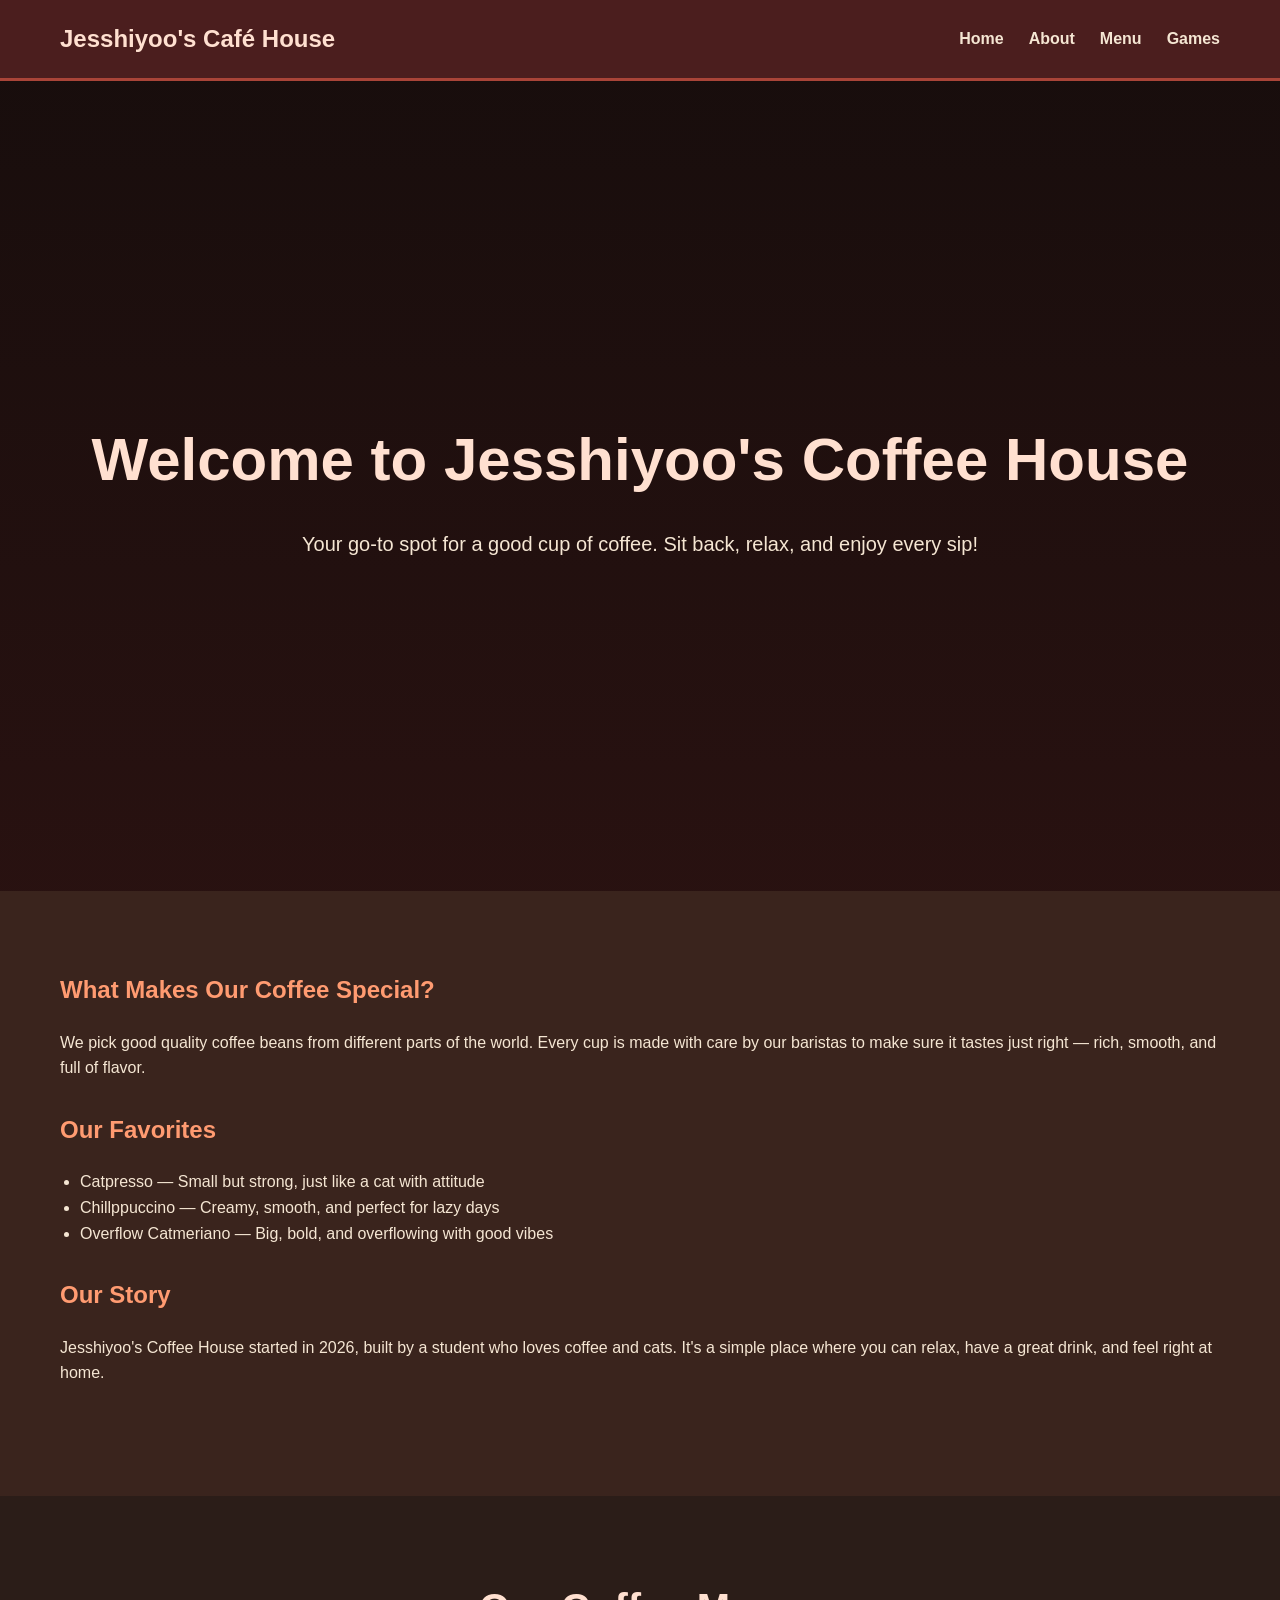
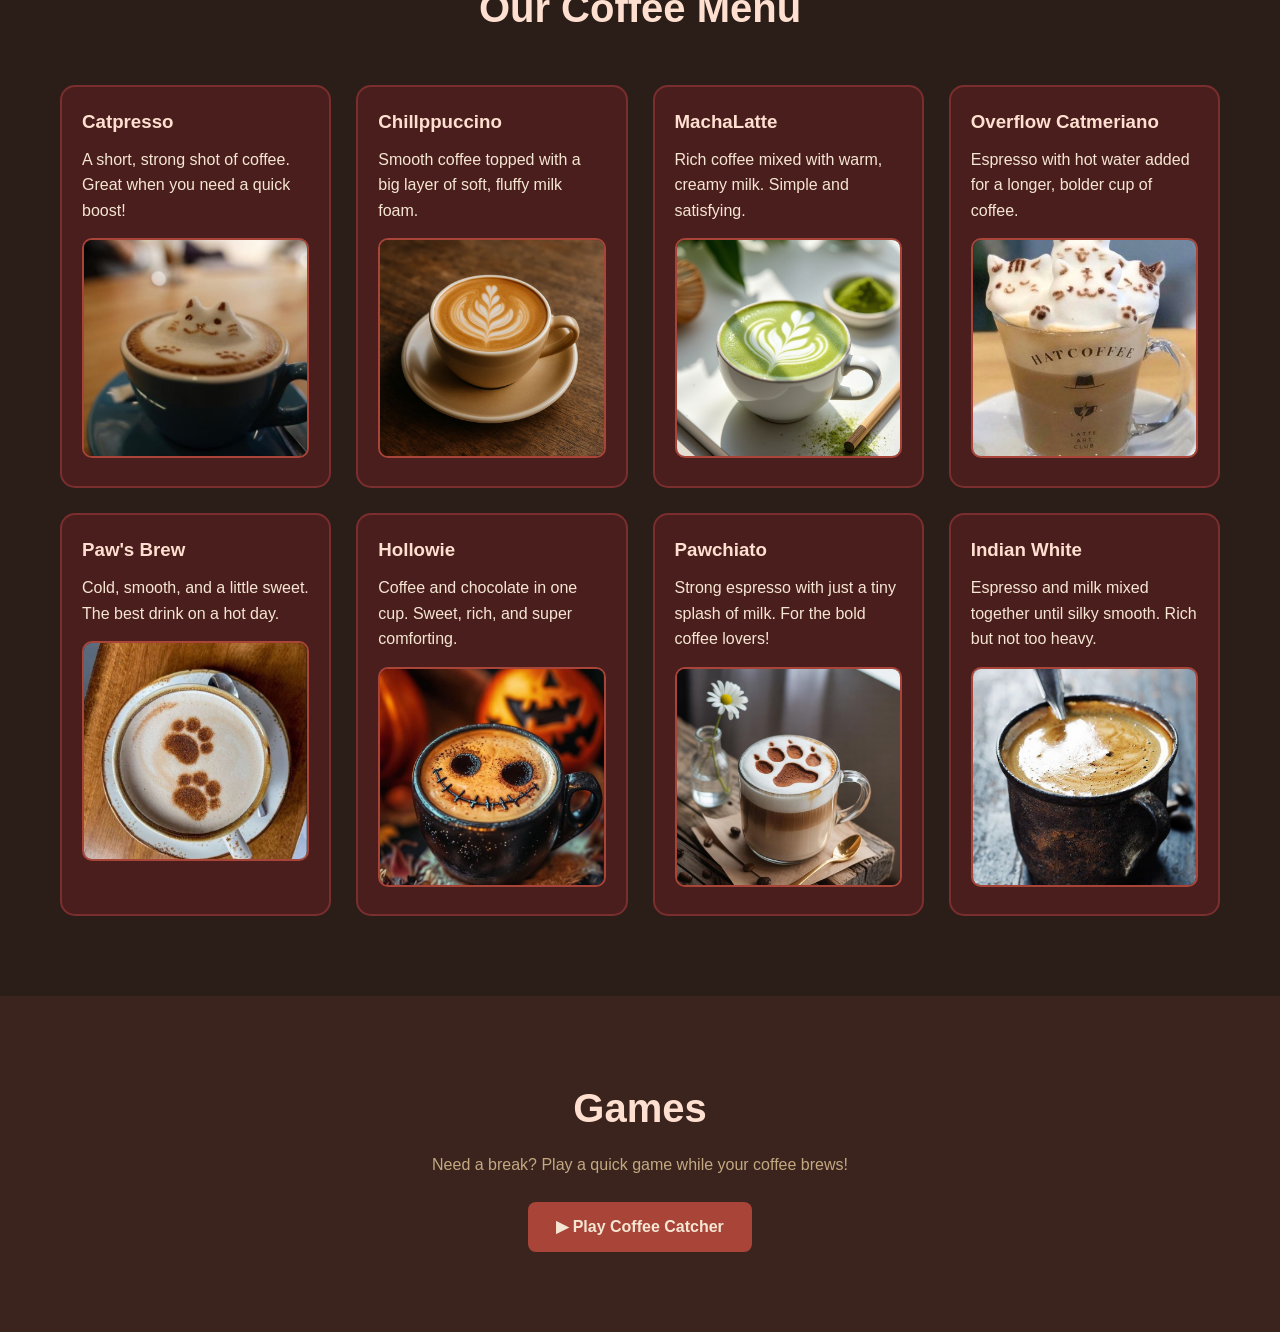
==== index.html @ 8c5a9079 "Add files via upload" ====
<!DOCTYPE html>
<html lang="en">
<head>
    <meta charset="UTF-8">
    <meta name="viewport" content="width=device-width, initial-scale=1.0">
    <title>Jesshiyoo's Cafe House</title>
    <link rel="stylesheet" href="style.css">
</head>
<body>
    <!------------------Navigation------------------>
    <nav>
        <h2>Jesshiyoo's Café House</h2>
        <ul>
            <li><a href="#home">Home</a></li>
            <li><a href="#about">About</a></li>
            <li><a href="#menu">Menu</a></li>
            <li><a href="#games">Games</a></li>
        </ul>
    </nav>
    <!-----------------Welcome------------------>
    <section id="home">
        <h1>Welcome to Jesshiyoo's Coffee House</h1>
        <p>Your go-to spot for a good cup of coffee. Sit back, relax, and enjoy every sip!</p>
    </section>
    <!------------------Standout------------------>
    <section id="about">
        <h2>What Makes Our Coffee Special?</h2>
        <p>
            We pick good quality coffee beans from different parts of the world. 
            Every cup is made with care by our baristas to make sure it tastes just right — 
            rich, smooth, and full of flavor.
        </p>
        <h2>Our Favorites</h2>
        <ul>
            <li>Catpresso — Small but strong, just like a cat with attitude</li>
            <li>Chillppuccino — Creamy, smooth, and perfect for lazy days</li>
            <li>Overflow Catmeriano — Big, bold, and overflowing with good vibes</li>
        </ul>
        <h2>Our Story</h2>
        <p>
            Jesshiyoo's Coffee House started in 2026, built by a student who loves coffee and cats. 
            It's a simple place where you can relax, have a great drink, and feel right at home.
        </p>
    </section>
    <!------------------Menu------------------>
    <section id="menu">
        <h2>Our Coffee Menu</h2>
        <div>
            <h3>Catpresso</h3>
            <p>A short, strong shot of coffee. Great when you need a quick boost!</p>
            <img src="img/1.jpg" alt="espresso">
        </div>
        <div>
            <h3>Chillppuccino</h3>
            <p>Smooth coffee topped with a big layer of soft, fluffy milk foam.</p>
            <img src="img/2.jpg" alt="cappuccino">
        </div>
        <div>
            <h3>MachaLatte</h3>
            <p>Rich coffee mixed with warm, creamy milk. Simple and satisfying.</p>
            <img src="img/3.jpg" alt="latte">
        </div>
        <div>
            <h3>Overflow Catmeriano</h3>
            <p>Espresso with hot water added for a longer, bolder cup of coffee.</p>
            <img src="img/4.jpg" alt="americano">
        </div>
        <div>
            <h3>Paw's Brew</h3>
            <p>Cold, smooth, and a little sweet. The best drink on a hot day.</p>
            <img src="img/5.jpg" alt="cold-brew">
        </div>
        <div>
            <h3>Hollowie</h3>
            <p>Coffee and chocolate in one cup. Sweet, rich, and super comforting.</p>
            <img src="img/6.jpg" alt="mocha">
        </div>
        <div>
            <h3>Pawchiato</h3>
            <p>Strong espresso with just a tiny splash of milk. For the bold coffee lovers!</p>
            <img src="img/7.jpg" alt="macchiato">
        </div>
        <div>
            <h3>Indian White</h3>
            <p>Espresso and milk mixed together until silky smooth. Rich but not too heavy.</p>
            <img src="img/8.jpg" alt="flat-white">
        </div>
    </section>
    <!------------------Games------------------>
    <section id="games">
        <h2>Games</h2>
        <p>Need a break? Play a quick game while your coffee brews!</p>
        <a href="game.html" class="play-btn">▶ Play Coffee Catcher</a>
    </section>
</body>
</html>
---- style.css ----
/* RESET */
*{
    margin: 0;
    padding: 0;
    box-sizing: border-box;
}
/* BODY */
body{
    font-family: Arial, sans-serif;
    background-color: #2b1d18;
    color: #f5e6d3;
    line-height: 1.6;
}
/* NAVIGATION */
nav{
    background-color: #4b1e1e;
    display: flex;
    justify-content: space-between;
    align-items: center;
    padding: 20px 60px;
    position: sticky;
    top: 0;
    z-index: 1000;
    border-bottom: 3px solid #a94438;
}
nav h2{
    color: #ffe0d0;
}
nav ul{
    display: flex;
    list-style: none;
    gap: 25px;
}
nav a{
    text-decoration: none;
    color: #f5e6d3;
    transition: 0.3s;
    font-weight: bold;
}
nav a:hover{
    color: #ffe0d0;
}
/* SECTIONS */
section{
    padding: 80px 60px;
}
/* HERO SECTION */
#home{
    height: 90vh;
    display: flex;
    flex-direction: column;
    justify-content: center;
    align-items: center;
    text-align: center;
    background:
    linear-gradient(
        rgba(20, 10, 10, 0.82),
        rgba(40, 15, 15, 0.82)
    ),
    url("img/10.jpg");
    background-size: cover;
    background-position: center;
    background-repeat: no-repeat;
}
#home h1{
    font-size: 60px;
    margin-bottom: 20px;
    color: #ffe0d0;
}
#home p{
    font-size: 20px;
    max-width: 700px;
}
/* ABOUT SECTION */
#about{
    background-color: #3a241d;
}
#about h2{
    margin-bottom: 20px;
    color: #ff9b71;
}
#about p{
    margin-bottom: 30px;
}
#about ul{
    margin-bottom: 30px;
    margin-left: 20px;
}
/* MENU SECTION */
#menu{
    background-color: #2b1d18;
    display: grid;
    grid-template-columns: repeat(auto-fit, minmax(250px, 1fr));
    gap: 25px;
}
#menu h2{
    grid-column: 1 / -1;
    text-align: center;
    margin-bottom: 20px;
    color: #ffe0d0;
    font-size: 40px;
}
/* MENU CARD */
#menu div{
    background-color: #4b1e1e;
    padding: 20px;
    border-radius: 15px;
    transition: 0.3s;
    border: 2px solid #7a2e2e;
}
#menu div:hover{
    transform: translateY(-5px);
    background-color: #5f2727;
}
#menu h3{
    color: #ffe0d0;
    margin-bottom: 10px;
}
#menu p{
    margin-bottom: 15px;
}
/* MENU IMAGES */
#menu img{
    width: 100%;
    height: 220px;
    object-fit: cover;
    border-radius: 10px;
    border: 2px solid #a94438;
}
/* GAME SECTION */
#games{
    background-color: #3a241d;
    text-align: center;
    display: flex;
    flex-direction: column;
    align-items: center;
}
#games h2{
    color: #ffe0d0;
    font-size: 40px;
    margin-bottom: 12px;
}
#games p{
    color: #c4a882;
    margin-bottom: 24px;
}
/* PLAY BUTTON */
.play-btn{
    display: inline-block;
    padding: 12px 28px;
    background: #a94438;
    color: #f5e6d3;
    text-decoration: none;
    font-weight: bold;
    font-size: 16px;
    border-radius: 8px;
    transition: background 0.3s, transform 0.2s;
}
.play-btn:hover{
    background: #5f2727;
    transform: translateY(-2px);
}
/* RESPONSIVE */
@media(max-width: 768px){
    nav{
        flex-direction: column;
        gap: 15px;
        padding: 20px;
    }
    nav ul{
        flex-direction: column;
        text-align: center;
    }
    #home h1{
        font-size: 40px;
    }
    #home p{
        font-size: 18px;
    }
    section{
        padding: 60px 20px;
    }
}
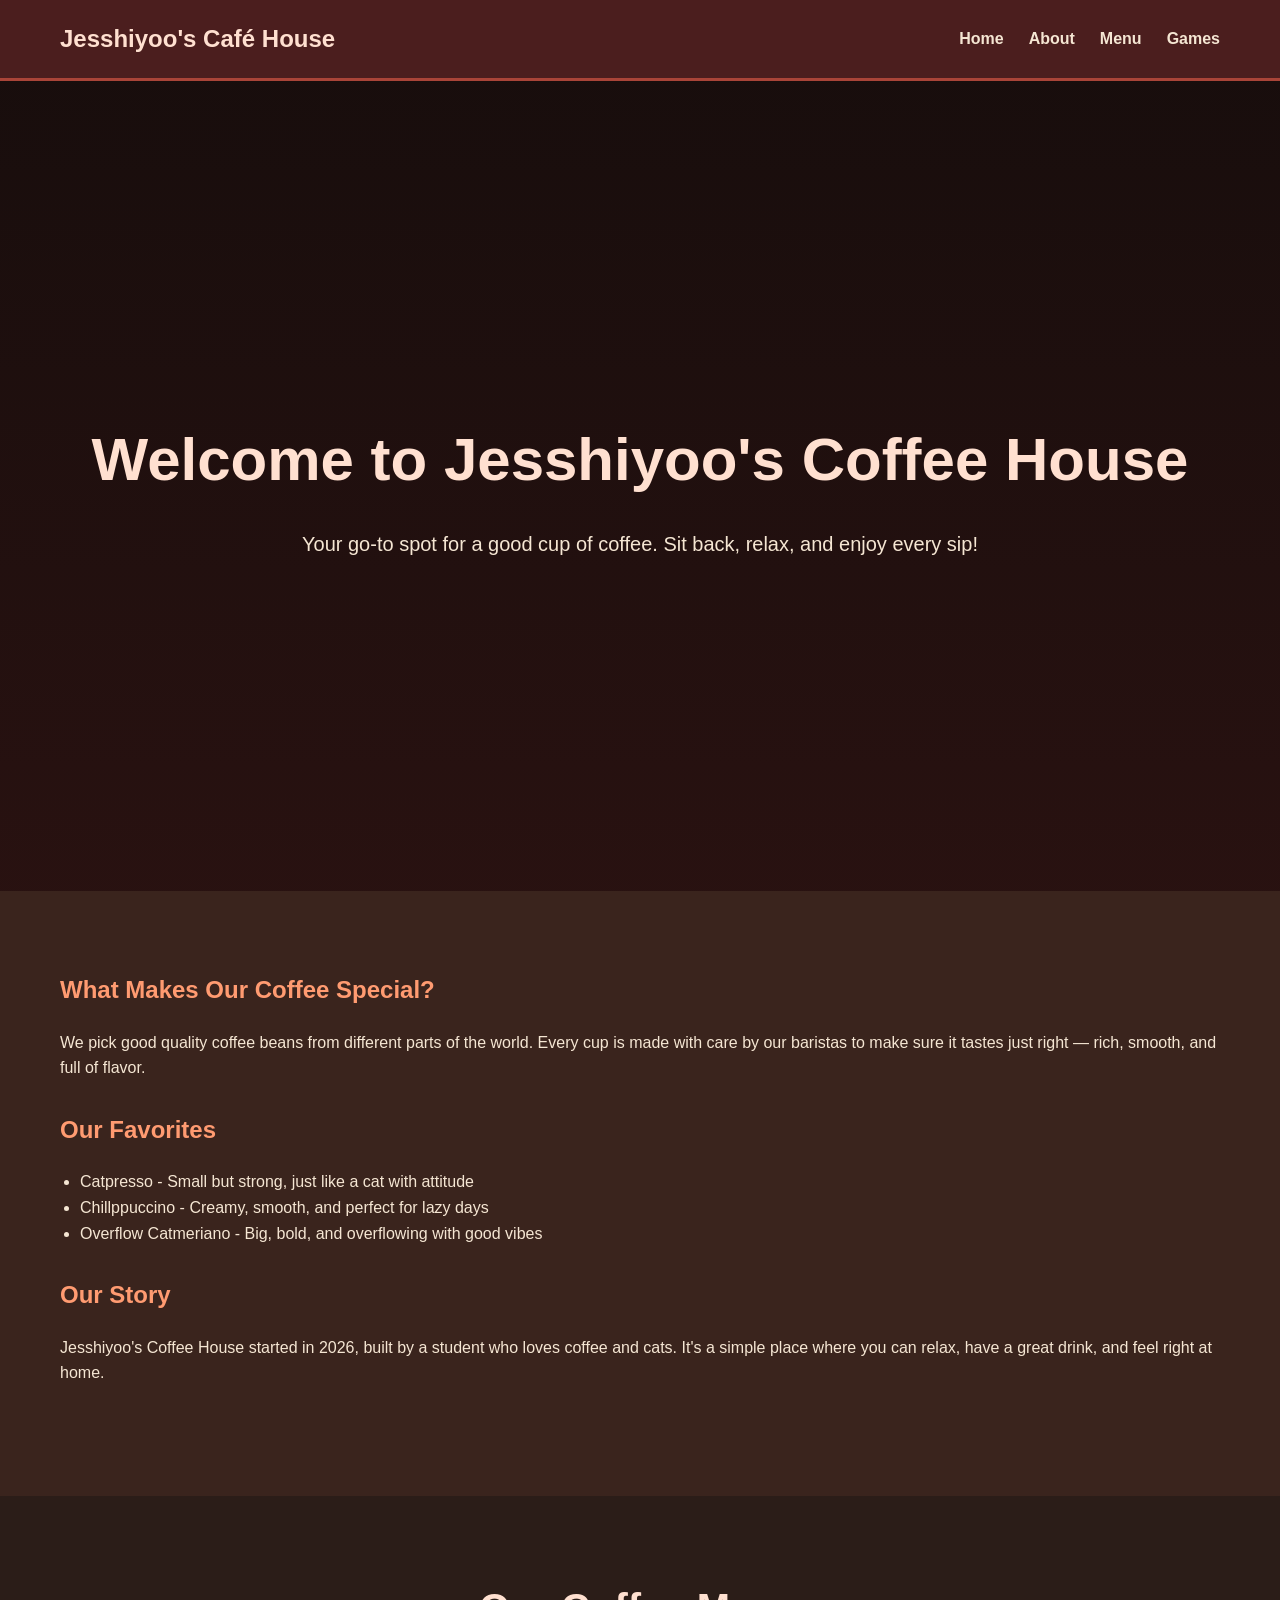
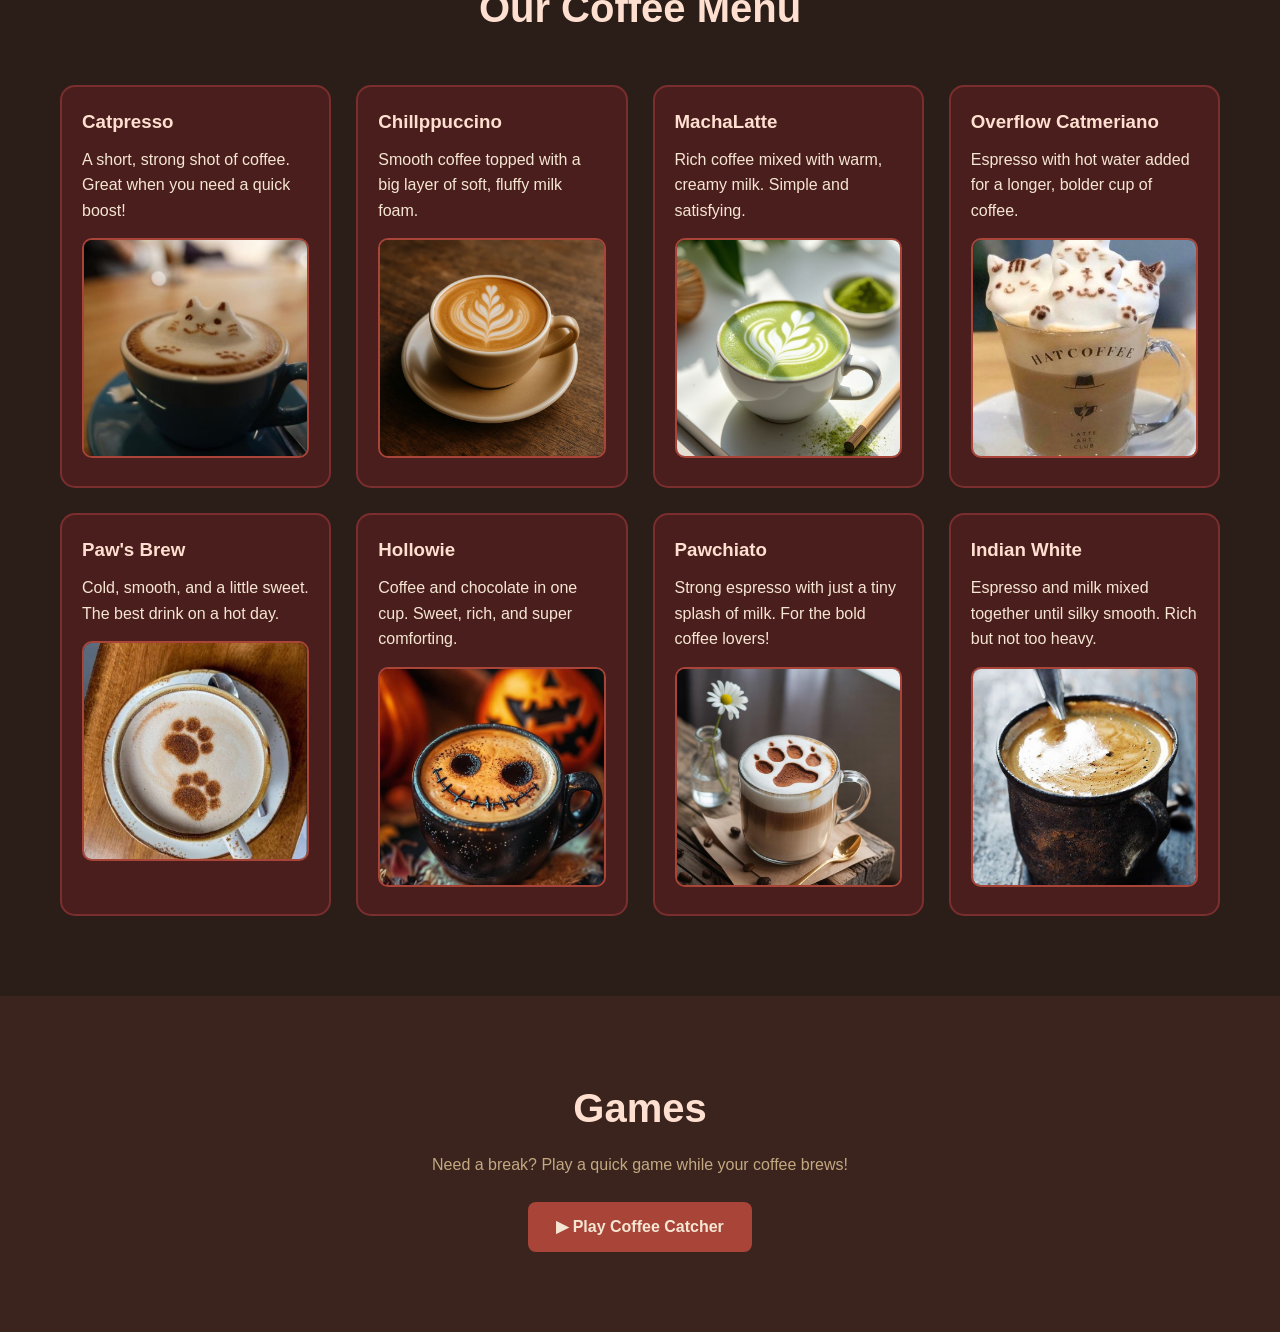
==== commit b344d659: "Update index.html" ====
--- a/index.html
+++ b/index.html
@@ -32,9 +32,9 @@
         </p>
         <h2>Our Favorites</h2>
         <ul>
-            <li>Catpresso — Small but strong, just like a cat with attitude</li>
-            <li>Chillppuccino — Creamy, smooth, and perfect for lazy days</li>
-            <li>Overflow Catmeriano — Big, bold, and overflowing with good vibes</li>
+            <li>Catpresso - Small but strong, just like a cat with attitude</li>
+            <li>Chillppuccino - Creamy, smooth, and perfect for lazy days</li>
+            <li>Overflow Catmeriano - Big, bold, and overflowing with good vibes</li>
         </ul>
         <h2>Our Story</h2>
         <p>
@@ -93,4 +93,4 @@
         <a href="game.html" class="play-btn">▶ Play Coffee Catcher</a>
     </section>
 </body>
-</html>+</html>
